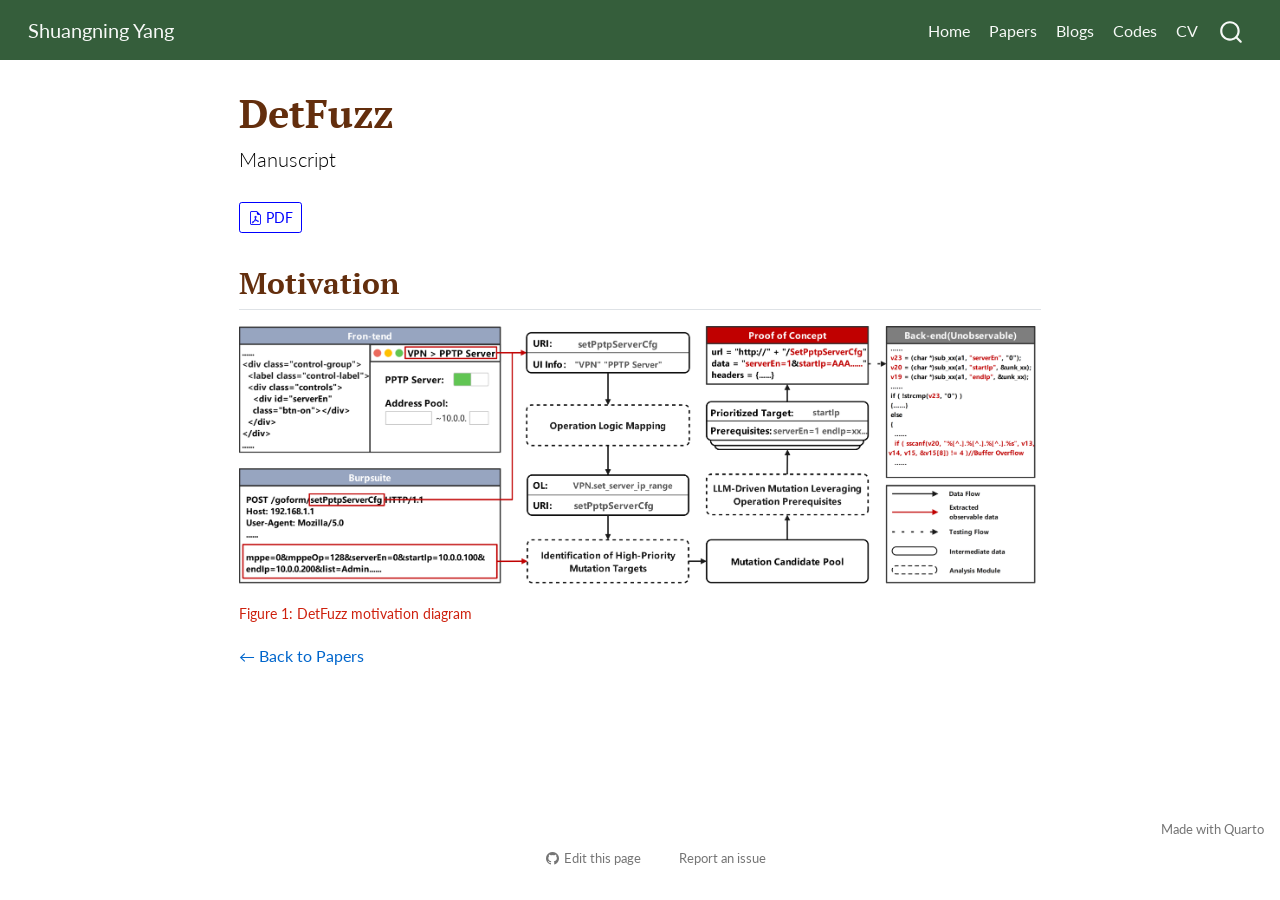
==== docs/papers/detfuzz/index.html @ 59e1129b "update" ====
<!DOCTYPE html>
<html xmlns="http://www.w3.org/1999/xhtml" lang="en" xml:lang="en"><head>

<meta charset="utf-8">
<meta name="generator" content="quarto-1.9.37">

<meta name="viewport" content="width=device-width, initial-scale=1.0, user-scalable=yes">


<title>DetFuzz – Shuangning Yang</title>
<style>
/* Default styles provided by pandoc.
** See https://pandoc.org/MANUAL.html#variables-for-html for config info.
*/
code{white-space: pre-wrap;}
span.smallcaps{font-variant: small-caps;}
div.columns{display: flex; gap: min(4vw, 1.5em);}
div.column{flex: auto; overflow-x: auto;}
div.hanging-indent{margin-left: 1.5em; text-indent: -1.5em;}
ul.task-list{list-style: none;}
ul.task-list li input[type="checkbox"] {
  width: 0.8em;
  margin: 0 0.8em 0.2em -1em; /* quarto-specific, see https://github.com/quarto-dev/quarto-cli/issues/4556 */ 
  vertical-align: middle;
}
</style>


<script src="../../site_libs/quarto-nav/quarto-nav.js"></script>
<script src="../../site_libs/quarto-nav/headroom.min.js"></script>
<script src="../../site_libs/clipboard/clipboard.min.js"></script>
<script src="../../site_libs/quarto-search/autocomplete.umd.js"></script>
<script src="../../site_libs/quarto-search/fuse.min.js"></script>
<script src="../../site_libs/quarto-search/quarto-search.js"></script>
<meta name="quarto:offset" content="../../">
<link href="../../images/logo.png" rel="icon" type="image/png">
<script src="../../site_libs/quarto-html/quarto.js" type="module"></script>
<script src="../../site_libs/quarto-html/tabsets/tabsets.js" type="module"></script>
<script src="../../site_libs/quarto-html/popper.min.js"></script>
<script src="../../site_libs/quarto-html/tippy.umd.min.js"></script>
<script src="../../site_libs/quarto-html/anchor.min.js"></script>
<link href="../../site_libs/quarto-html/tippy.css" rel="stylesheet">
<link href="../../site_libs/quarto-html/quarto-syntax-highlighting-a9c94084e156453ce75ecc8ff7b2041c.css" rel="stylesheet" id="quarto-text-highlighting-styles">
<script src="../../site_libs/bootstrap/bootstrap.min.js"></script>
<link href="../../site_libs/bootstrap/bootstrap-icons.css" rel="stylesheet">
<link href="../../site_libs/bootstrap/bootstrap-41ae93add7a3557bed0a49f18073adfd.min.css" rel="stylesheet" append-hash="true" id="quarto-bootstrap" data-mode="light">
<script id="quarto-search-options" type="application/json">{
  "location": "navbar",
  "copy-button": false,
  "collapse-after": 3,
  "panel-placement": "end",
  "type": "overlay",
  "limit": 50,
  "keyboard-shortcut": [
    "f",
    "/",
    "s"
  ],
  "show-item-context": false,
  "language": {
    "search-no-results-text": "No results",
    "search-matching-documents-text": "matching documents",
    "search-copy-link-title": "Copy link to search",
    "search-hide-matches-text": "Hide additional matches",
    "search-more-match-text": "more match in this document",
    "search-more-matches-text": "more matches in this document",
    "search-clear-button-title": "Clear",
    "search-text-placeholder": "",
    "search-detached-cancel-button-title": "Cancel",
    "search-submit-button-title": "Submit",
    "search-label": "Search"
  }
}</script>


</head>

<body class="nav-fixed fullcontent quarto-light">

<div id="quarto-search-results"></div>
  <header id="quarto-header" class="headroom fixed-top">
    <nav class="navbar navbar-expand-lg " data-bs-theme="dark">
      <div class="navbar-container container-fluid">
      <div class="navbar-brand-container mx-auto">
    <a class="navbar-brand" href="../../index.html">
    <span class="navbar-title">Shuangning Yang</span>
    </a>
  </div>
            <div id="quarto-search" class="" title="Search"></div>
          <button class="navbar-toggler" type="button" data-bs-toggle="collapse" data-bs-target="#navbarCollapse" aria-controls="navbarCollapse" role="menu" aria-expanded="false" aria-label="Toggle navigation" onclick="if (window.quartoToggleHeadroom) { window.quartoToggleHeadroom(); }">
  <span class="navbar-toggler-icon"></span>
</button>
          <div class="collapse navbar-collapse" id="navbarCollapse">
            <ul class="navbar-nav navbar-nav-scroll ms-auto">
  <li class="nav-item">
    <a class="nav-link" href="../../index.html"> 
<span class="menu-text">Home</span></a>
  </li>  
  <li class="nav-item">
    <a class="nav-link" href="../../publications.html"> 
<span class="menu-text">Papers</span></a>
  </li>  
  <li class="nav-item">
    <a class="nav-link" href="../../blogs.html"> 
<span class="menu-text">Blogs</span></a>
  </li>  
  <li class="nav-item">
    <a class="nav-link" href="../../codes.html"> 
<span class="menu-text">Codes</span></a>
  </li>  
  <li class="nav-item">
    <a class="nav-link" href="../../CV.pdf"> 
<span class="menu-text">CV</span></a>
  </li>  
</ul>
          </div> <!-- /navcollapse -->
            <div class="quarto-navbar-tools">
</div>
      </div> <!-- /container-fluid -->
    </nav>
</header>
<!-- content -->
<div id="quarto-content" class="quarto-container page-columns page-rows-contents page-layout-article page-navbar">
<!-- sidebar -->
<!-- margin-sidebar -->
    
<!-- main -->
<main class="content" id="quarto-document-content">

<header id="title-block-header" class="quarto-title-block default">
<div class="quarto-title">
<h1 class="title">DetFuzz</h1>
<p class="subtitle lead">Manuscript</p>
</div>



<div class="quarto-title-meta">

    
  
    
  </div>
  


</header>


<p><a href="DetFuzz.pdf" class="btn btn-outline-primary btn-sm"><i class="bi bi-file-earmark-pdf"></i> PDF</a></p>
<section id="motivation" class="level2">
<h2 class="anchored" data-anchor-id="motivation">Motivation</h2>
<div id="fig-detfuzz-motivation" class="quarto-float quarto-figure quarto-figure-center anchored" style="background: white;">
<figure class="quarto-float quarto-float-fig figure">
<div aria-describedby="fig-detfuzz-motivation-caption-0ceaefa1-69ba-4598-a22c-09a6ac19f8ca">
<img src="../../images/papers/DetFuzz.png" class="img-fluid figure-img" style="background: white;;width:100.0%">
</div>
<figcaption class="quarto-float-caption-bottom quarto-float-caption quarto-float-fig" id="fig-detfuzz-motivation-caption-0ceaefa1-69ba-4598-a22c-09a6ac19f8ca">
Figure&nbsp;1: DetFuzz motivation diagram
</figcaption>
</figure>
</div>
<p><a href="../../publications.html">← Back to Papers</a></p>


</section>

</main> <!-- /main -->
<script id="quarto-html-after-body" type="application/javascript">
  window.document.addEventListener("DOMContentLoaded", function (event) {
    const icon = "";
    const anchorJS = new window.AnchorJS();
    anchorJS.options = {
      placement: 'right',
      icon: icon
    };
    anchorJS.add('.anchored');
    const isCodeAnnotation = (el) => {
      for (const clz of el.classList) {
        if (clz.startsWith('code-annotation-')) {                     
          return true;
        }
      }
      return false;
    }
    const onCopySuccess = function(e) {
      // button target
      const button = e.trigger;
      // don't keep focus
      button.blur();
      // flash "checked"
      button.classList.add('code-copy-button-checked');
      var currentTitle = button.getAttribute("title");
      button.setAttribute("title", "Copied!");
      let tooltip;
      if (window.bootstrap) {
        button.setAttribute("data-bs-toggle", "tooltip");
        button.setAttribute("data-bs-placement", "left");
        button.setAttribute("data-bs-title", "Copied!");
        tooltip = new bootstrap.Tooltip(button, 
          { trigger: "manual", 
            customClass: "code-copy-button-tooltip",
            offset: [0, -8]});
        tooltip.show();    
      }
      setTimeout(function() {
        if (tooltip) {
          tooltip.hide();
          button.removeAttribute("data-bs-title");
          button.removeAttribute("data-bs-toggle");
          button.removeAttribute("data-bs-placement");
        }
        button.setAttribute("title", currentTitle);
        button.classList.remove('code-copy-button-checked');
      }, 1000);
      // clear code selection
      e.clearSelection();
    }
    const getTextToCopy = function(trigger) {
      const outerScaffold = trigger.parentElement.cloneNode(true);
      const codeEl = outerScaffold.querySelector('code');
      for (const childEl of codeEl.children) {
        if (isCodeAnnotation(childEl)) {
          childEl.remove();
        }
      }
      return codeEl.innerText;
    }
    const clipboard = new window.ClipboardJS('.code-copy-button:not([data-in-quarto-modal])', {
      text: getTextToCopy
    });
    clipboard.on('success', onCopySuccess);
    if (window.document.getElementById('quarto-embedded-source-code-modal')) {
      const clipboardModal = new window.ClipboardJS('.code-copy-button[data-in-quarto-modal]', {
        text: getTextToCopy,
        container: window.document.getElementById('quarto-embedded-source-code-modal')
      });
      clipboardModal.on('success', onCopySuccess);
    }
      var localhostRegex = new RegExp(/^(?:http|https):\/\/localhost\:?[0-9]*\//);
      var mailtoRegex = new RegExp(/^mailto:/);
        var filterRegex = new RegExp("https:\/\/yangshuangning\.github\.io");
      var isInternal = (href) => {
          return filterRegex.test(href) || localhostRegex.test(href) || mailtoRegex.test(href);
      }
      // Inspect non-navigation links and adorn them if external
     var links = window.document.querySelectorAll('a[href]:not(.nav-link):not(.navbar-brand):not(.toc-action):not(.sidebar-link):not(.sidebar-item-toggle):not(.pagination-link):not(.no-external):not([aria-hidden]):not(.dropdown-item):not(.quarto-navigation-tool):not(.about-link)');
      for (var i=0; i<links.length; i++) {
        const link = links[i];
        if (!isInternal(link.href)) {
          // undo the damage that might have been done by quarto-nav.js in the case of
          // links that we want to consider external
          if (link.dataset.originalHref !== undefined) {
            link.href = link.dataset.originalHref;
          }
        }
      }
    function tippyHover(el, contentFn, onTriggerFn, onUntriggerFn) {
      const config = {
        allowHTML: true,
        maxWidth: 500,
        delay: 100,
        arrow: false,
        appendTo: function(el) {
            return el.parentElement;
        },
        interactive: true,
        interactiveBorder: 10,
        theme: 'quarto',
        placement: 'bottom-start',
      };
      if (contentFn) {
        config.content = contentFn;
      }
      if (onTriggerFn) {
        config.onTrigger = onTriggerFn;
      }
      if (onUntriggerFn) {
        config.onUntrigger = onUntriggerFn;
      }
      window.tippy(el, config); 
    }
    const noterefs = window.document.querySelectorAll('a[role="doc-noteref"]');
    for (var i=0; i<noterefs.length; i++) {
      const ref = noterefs[i];
      tippyHover(ref, function() {
        // use id or data attribute instead here
        let href = ref.getAttribute('data-footnote-href') || ref.getAttribute('href');
        try { href = new URL(href).hash; } catch {}
        const id = href.replace(/^#\/?/, "");
        const note = window.document.getElementById(id);
        if (note) {
          return note.innerHTML;
        } else {
          return "";
        }
      });
    }
    const xrefs = window.document.querySelectorAll('a.quarto-xref');
    const processXRef = (id, note) => {
      // Strip column container classes
      const stripColumnClz = (el) => {
        el.classList.remove("page-full", "page-columns");
        if (el.children) {
          for (const child of el.children) {
            stripColumnClz(child);
          }
        }
      }
      stripColumnClz(note)
      if (id === null || id.startsWith('sec-')) {
        // Special case sections, only their first couple elements
        const container = document.createElement("div");
        if (note.children && note.children.length > 2) {
          container.appendChild(note.children[0].cloneNode(true));
          for (let i = 1; i < note.children.length; i++) {
            const child = note.children[i];
            if (child.tagName === "P" && child.innerText === "") {
              continue;
            } else {
              container.appendChild(child.cloneNode(true));
              break;
            }
          }
          if (window.Quarto?.typesetMath) {
            window.Quarto.typesetMath(container);
          }
          return container.innerHTML
        } else {
          if (window.Quarto?.typesetMath) {
            window.Quarto.typesetMath(note);
          }
          return note.innerHTML;
        }
      } else {
        // Remove any anchor links if they are present
        const anchorLink = note.querySelector('a.anchorjs-link');
        if (anchorLink) {
          anchorLink.remove();
        }
        if (window.Quarto?.typesetMath) {
          window.Quarto.typesetMath(note);
        }
        if (note.classList.contains("callout")) {
          return note.outerHTML;
        } else {
          return note.innerHTML;
        }
      }
    }
    for (var i=0; i<xrefs.length; i++) {
      const xref = xrefs[i];
      tippyHover(xref, undefined, function(instance) {
        instance.disable();
        let url = xref.getAttribute('href');
        let hash = undefined; 
        if (url.startsWith('#')) {
          hash = url;
        } else {
          try { hash = new URL(url).hash; } catch {}
        }
        if (hash) {
          const id = hash.replace(/^#\/?/, "");
          const note = window.document.getElementById(id);
          if (note !== null) {
            try {
              const html = processXRef(id, note.cloneNode(true));
              instance.setContent(html);
            } finally {
              instance.enable();
              instance.show();
            }
          } else {
            // See if we can fetch this
            fetch(url.split('#')[0])
            .then(res => res.text())
            .then(html => {
              const parser = new DOMParser();
              const htmlDoc = parser.parseFromString(html, "text/html");
              const note = htmlDoc.getElementById(id);
              if (note !== null) {
                const html = processXRef(id, note);
                instance.setContent(html);
              } 
            }).finally(() => {
              instance.enable();
              instance.show();
            });
          }
        } else {
          // See if we can fetch a full url (with no hash to target)
          // This is a special case and we should probably do some content thinning / targeting
          fetch(url)
          .then(res => res.text())
          .then(html => {
            const parser = new DOMParser();
            const htmlDoc = parser.parseFromString(html, "text/html");
            const note = htmlDoc.querySelector('main.content');
            if (note !== null) {
              // This should only happen for chapter cross references
              // (since there is no id in the URL)
              // remove the first header
              if (note.children.length > 0 && note.children[0].tagName === "HEADER") {
                note.children[0].remove();
              }
              const html = processXRef(null, note);
              instance.setContent(html);
            } 
          }).finally(() => {
            instance.enable();
            instance.show();
          });
        }
      }, function(instance) {
      });
    }
        let selectedAnnoteEl;
        const selectorForAnnotation = ( cell, annotation) => {
          let cellAttr = 'data-code-cell="' + cell + '"';
          let lineAttr = 'data-code-annotation="' +  annotation + '"';
          const selector = 'span[' + cellAttr + '][' + lineAttr + ']';
          return selector;
        }
        const selectCodeLines = (annoteEl) => {
          const doc = window.document;
          const targetCell = annoteEl.getAttribute("data-target-cell");
          const targetAnnotation = annoteEl.getAttribute("data-target-annotation");
          const annoteSpan = window.document.querySelector(selectorForAnnotation(targetCell, targetAnnotation));
          const lines = annoteSpan.getAttribute("data-code-lines").split(",");
          const lineIds = lines.map((line) => {
            return targetCell + "-" + line;
          })
          let top = null;
          let height = null;
          let parent = null;
          if (lineIds.length > 0) {
              //compute the position of the single el (top and bottom and make a div)
              const el = window.document.getElementById(lineIds[0]);
              top = el.offsetTop;
              height = el.offsetHeight;
              parent = el.parentElement.parentElement;
            if (lineIds.length > 1) {
              const lastEl = window.document.getElementById(lineIds[lineIds.length - 1]);
              const bottom = lastEl.offsetTop + lastEl.offsetHeight;
              height = bottom - top;
            }
            if (top !== null && height !== null && parent !== null) {
              // cook up a div (if necessary) and position it 
              let div = window.document.getElementById("code-annotation-line-highlight");
              if (div === null) {
                div = window.document.createElement("div");
                div.setAttribute("id", "code-annotation-line-highlight");
                div.style.position = 'absolute';
                parent.appendChild(div);
              }
              div.style.top = top - 2 + "px";
              div.style.height = height + 4 + "px";
              div.style.left = 0;
              let gutterDiv = window.document.getElementById("code-annotation-line-highlight-gutter");
              if (gutterDiv === null) {
                gutterDiv = window.document.createElement("div");
                gutterDiv.setAttribute("id", "code-annotation-line-highlight-gutter");
                gutterDiv.style.position = 'absolute';
                const codeCell = window.document.getElementById(targetCell);
                const gutter = codeCell.querySelector('.code-annotation-gutter');
                gutter.appendChild(gutterDiv);
              }
              gutterDiv.style.top = top - 2 + "px";
              gutterDiv.style.height = height + 4 + "px";
            }
            selectedAnnoteEl = annoteEl;
          }
        };
        const unselectCodeLines = () => {
          const elementsIds = ["code-annotation-line-highlight", "code-annotation-line-highlight-gutter"];
          elementsIds.forEach((elId) => {
            const div = window.document.getElementById(elId);
            if (div) {
              div.remove();
            }
          });
          selectedAnnoteEl = undefined;
        };
          // Handle positioning of the toggle
      window.addEventListener(
        "resize",
        throttle(() => {
          elRect = undefined;
          if (selectedAnnoteEl) {
            selectCodeLines(selectedAnnoteEl);
          }
        }, 10)
      );
      function throttle(fn, ms) {
      let throttle = false;
      let timer;
        return (...args) => {
          if(!throttle) { // first call gets through
              fn.apply(this, args);
              throttle = true;
          } else { // all the others get throttled
              if(timer) clearTimeout(timer); // cancel #2
              timer = setTimeout(() => {
                fn.apply(this, args);
                timer = throttle = false;
              }, ms);
          }
        };
      }
        // Attach click handler to the DT
        const annoteDls = window.document.querySelectorAll('dt[data-target-cell]');
        for (const annoteDlNode of annoteDls) {
          annoteDlNode.addEventListener('click', (event) => {
            const clickedEl = event.target;
            if (clickedEl !== selectedAnnoteEl) {
              unselectCodeLines();
              const activeEl = window.document.querySelector('dt[data-target-cell].code-annotation-active');
              if (activeEl) {
                activeEl.classList.remove('code-annotation-active');
              }
              selectCodeLines(clickedEl);
              clickedEl.classList.add('code-annotation-active');
            } else {
              // Unselect the line
              unselectCodeLines();
              clickedEl.classList.remove('code-annotation-active');
            }
          });
        }
    const findCites = (el) => {
      const parentEl = el.parentElement;
      if (parentEl) {
        const cites = parentEl.dataset.cites;
        if (cites) {
          return {
            el,
            cites: cites.split(' ')
          };
        } else {
          return findCites(el.parentElement)
        }
      } else {
        return undefined;
      }
    };
    var bibliorefs = window.document.querySelectorAll('a[role="doc-biblioref"]');
    for (var i=0; i<bibliorefs.length; i++) {
      const ref = bibliorefs[i];
      const citeInfo = findCites(ref);
      if (citeInfo) {
        tippyHover(citeInfo.el, function() {
          var popup = window.document.createElement('div');
          citeInfo.cites.forEach(function(cite) {
            var citeDiv = window.document.createElement('div');
            citeDiv.classList.add('hanging-indent');
            citeDiv.classList.add('csl-entry');
            var biblioDiv = window.document.getElementById('ref-' + cite);
            if (biblioDiv) {
              citeDiv.innerHTML = biblioDiv.innerHTML;
            }
            popup.appendChild(citeDiv);
          });
          return popup.innerHTML;
        });
      }
    }
  });
  </script>
</div> <!-- /content -->
<footer class="footer">
  <div class="nav-footer">
    <div class="nav-footer-left">
      &nbsp;
    </div>   
    <div class="nav-footer-center">
      &nbsp;
    <div class="toc-actions"><ul><li><a href="https://github.com/yangshuangning/yangshuangning.github.io/edit/main/papers/detfuzz/index.qmd" class="toc-action"><i class="bi bi-github"></i>Edit this page</a></li><li><a href="https://github.com/yangshuangning/yangshuangning.github.io/issues/new" class="toc-action"><i class="bi empty"></i>Report an issue</a></li></ul></div></div>
    <div class="nav-footer-right">
<p>Made with <a href="https://quarto.org/">Quarto</a><br></p>
</div>
  </div>
</footer>




</body></html>
---- docs/site_libs/quarto-html/tippy.css ----
.tippy-box[data-animation=fade][data-state=hidden]{opacity:0}[data-tippy-root]{max-width:calc(100vw - 10px)}.tippy-box{position:relative;background-color:#333;color:#fff;border-radius:4px;font-size:14px;line-height:1.4;white-space:normal;outline:0;transition-property:transform,visibility,opacity}.tippy-box[data-placement^=top]>.tippy-arrow{bottom:0}.tippy-box[data-placement^=top]>.tippy-arrow:before{bottom:-7px;left:0;border-width:8px 8px 0;border-top-color:initial;transform-origin:center top}.tippy-box[data-placement^=bottom]>.tippy-arrow{top:0}.tippy-box[data-placement^=bottom]>.tippy-arrow:before{top:-7px;left:0;border-width:0 8px 8px;border-bottom-color:initial;transform-origin:center bottom}.tippy-box[data-placement^=left]>.tippy-arrow{right:0}.tippy-box[data-placement^=left]>.tippy-arrow:before{border-width:8px 0 8px 8px;border-left-color:initial;right:-7px;transform-origin:center left}.tippy-box[data-placement^=right]>.tippy-arrow{left:0}.tippy-box[data-placement^=right]>.tippy-arrow:before{left:-7px;border-width:8px 8px 8px 0;border-right-color:initial;transform-origin:center right}.tippy-box[data-inertia][data-state=visible]{transition-timing-function:cubic-bezier(.54,1.5,.38,1.11)}.tippy-arrow{width:16px;height:16px;color:#333}.tippy-arrow:before{content:"";position:absolute;border-color:transparent;border-style:solid}.tippy-content{position:relative;padding:5px 9px;z-index:1}
---- docs/site_libs/quarto-html/quarto-syntax-highlighting-a9c94084e156453ce75ecc8ff7b2041c.css ----
/* quarto syntax highlight colors */
:root {
  --quarto-hl-ot-color: #003B4F;
  --quarto-hl-at-color: #657422;
  --quarto-hl-ss-color: #20794D;
  --quarto-hl-an-color: #5E5E5E;
  --quarto-hl-fu-color: #4758AB;
  --quarto-hl-st-color: #20794D;
  --quarto-hl-cf-color: #003B4F;
  --quarto-hl-op-color: #5E5E5E;
  --quarto-hl-er-color: #AD0000;
  --quarto-hl-bn-color: #AD0000;
  --quarto-hl-al-color: #AD0000;
  --quarto-hl-va-color: #111111;
  --quarto-hl-bu-color: inherit;
  --quarto-hl-ex-color: inherit;
  --quarto-hl-pp-color: #AD0000;
  --quarto-hl-in-color: #5E5E5E;
  --quarto-hl-vs-color: #20794D;
  --quarto-hl-wa-color: #5E5E5E;
  --quarto-hl-do-color: #5E5E5E;
  --quarto-hl-im-color: #00769E;
  --quarto-hl-ch-color: #20794D;
  --quarto-hl-dt-color: #AD0000;
  --quarto-hl-fl-color: #AD0000;
  --quarto-hl-co-color: #5E5E5E;
  --quarto-hl-cv-color: #5E5E5E;
  --quarto-hl-cn-color: #8f5902;
  --quarto-hl-sc-color: #5E5E5E;
  --quarto-hl-dv-color: #AD0000;
  --quarto-hl-kw-color: #003B4F;
}

/* other quarto variables */
:root {
  --quarto-font-monospace: "Source Code Pro", monospace;
}

/* syntax highlight based on Pandoc's rules */
pre > code.sourceCode > span {
  color: #003B4F;
}

code.sourceCode > span {
  color: #003B4F;
}

div.sourceCode,
div.sourceCode pre.sourceCode {
  color: #003B4F;
}

/* Normal */
code span {
  color: #003B4F;
}

/* Alert */
code span.al {
  color: #AD0000;
  font-style: inherit;
}

/* Annotation */
code span.an {
  color: #5E5E5E;
  font-style: inherit;
}

/* Attribute */
code span.at {
  color: #657422;
  font-style: inherit;
}

/* BaseN */
code span.bn {
  color: #AD0000;
  font-style: inherit;
}

/* BuiltIn */
code span.bu {
  font-style: inherit;
}

/* ControlFlow */
code span.cf {
  color: #003B4F;
  font-weight: bold;
  font-style: inherit;
}

/* Char */
code span.ch {
  color: #20794D;
  font-style: inherit;
}

/* Constant */
code span.cn {
  color: #8f5902;
  font-style: inherit;
}

/* Comment */
code span.co {
  color: #5E5E5E;
  font-style: inherit;
}

/* CommentVar */
code span.cv {
  color: #5E5E5E;
  font-style: italic;
}

/* Documentation */
code span.do {
  color: #5E5E5E;
  font-style: italic;
}

/* DataType */
code span.dt {
  color: #AD0000;
  font-style: inherit;
}

/* DecVal */
code span.dv {
  color: #AD0000;
  font-style: inherit;
}

/* Error */
code span.er {
  color: #AD0000;
  font-style: inherit;
}

/* Extension */
code span.ex {
  font-style: inherit;
}

/* Float */
code span.fl {
  color: #AD0000;
  font-style: inherit;
}

/* Function */
code span.fu {
  color: #4758AB;
  font-style: inherit;
}

/* Import */
code span.im {
  color: #00769E;
  font-style: inherit;
}

/* Information */
code span.in {
  color: #5E5E5E;
  font-style: inherit;
}

/* Keyword */
code span.kw {
  color: #003B4F;
  font-weight: bold;
  font-style: inherit;
}

/* Operator */
code span.op {
  color: #5E5E5E;
  font-style: inherit;
}

/* Other */
code span.ot {
  color: #003B4F;
  font-style: inherit;
}

/* Preprocessor */
code span.pp {
  color: #AD0000;
  font-style: inherit;
}

/* SpecialChar */
code span.sc {
  color: #5E5E5E;
  font-style: inherit;
}

/* SpecialString */
code span.ss {
  color: #20794D;
  font-style: inherit;
}

/* String */
code span.st {
  color: #20794D;
  font-style: inherit;
}

/* Variable */
code span.va {
  color: #111111;
  font-style: inherit;
}

/* VerbatimString */
code span.vs {
  color: #20794D;
  font-style: inherit;
}

/* Warning */
code span.wa {
  color: #5E5E5E;
  font-style: italic;
}

.prevent-inlining {
  content: "</";
}

/*# sourceMappingURL=ad27052c1b7979d94bc9fc16dbd58621.css.map */
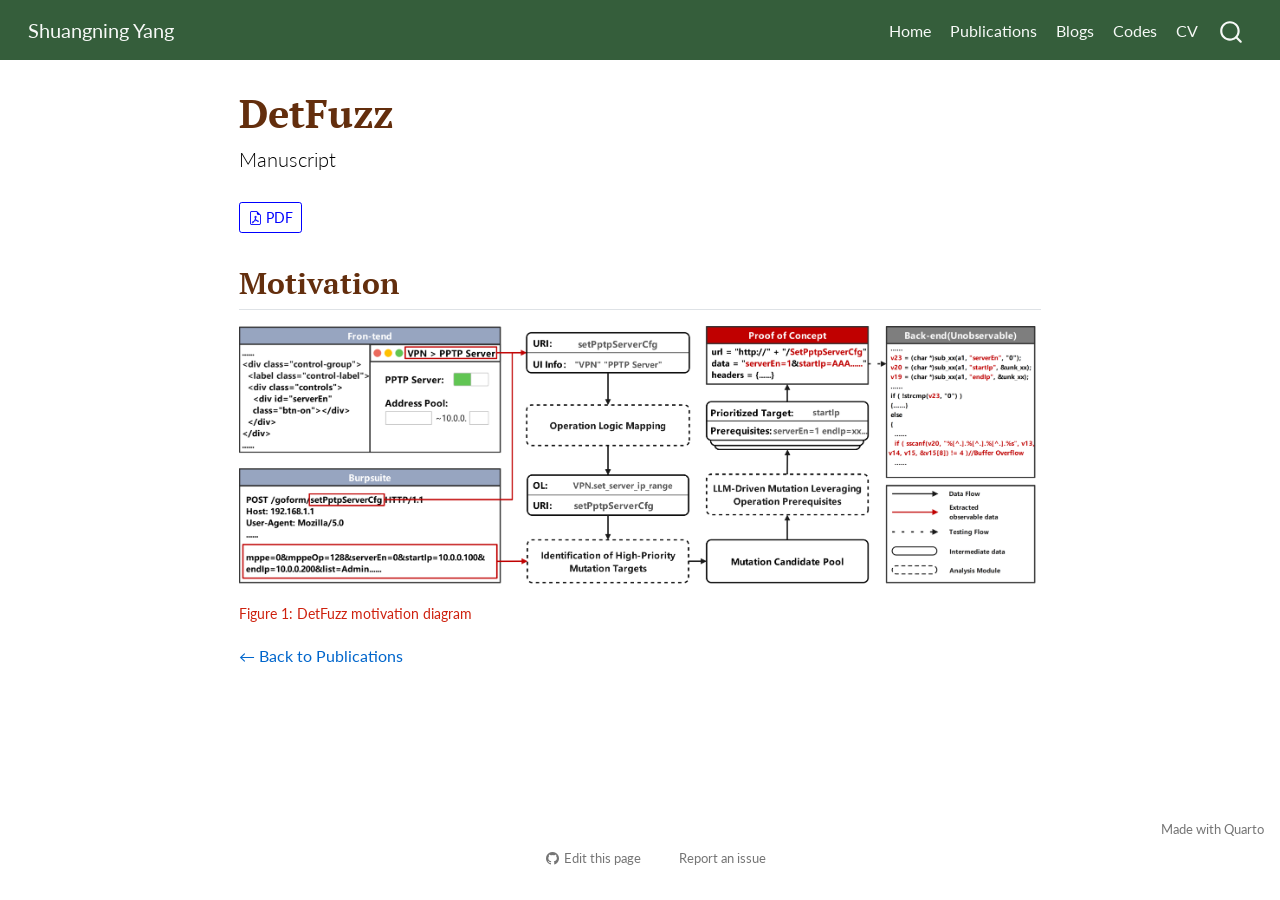
==== commit f6be144c: "update" ====
--- a/docs/papers/detfuzz/index.html
+++ b/docs/papers/detfuzz/index.html
@@ -98,7 +98,7 @@
   </li>  
   <li class="nav-item">
     <a class="nav-link" href="../../publications.html"> 
-<span class="menu-text">Papers</span></a>
+<span class="menu-text">Publications</span></a>
   </li>  
   <li class="nav-item">
     <a class="nav-link" href="../../blogs.html"> 
@@ -160,7 +160,7 @@
 </figcaption>
 </figure>
 </div>
-<p><a href="../../publications.html">← Back to Papers</a></p>
+<p><a href="../../publications.html">← Back to Publications</a></p>
 
 
 </section>
